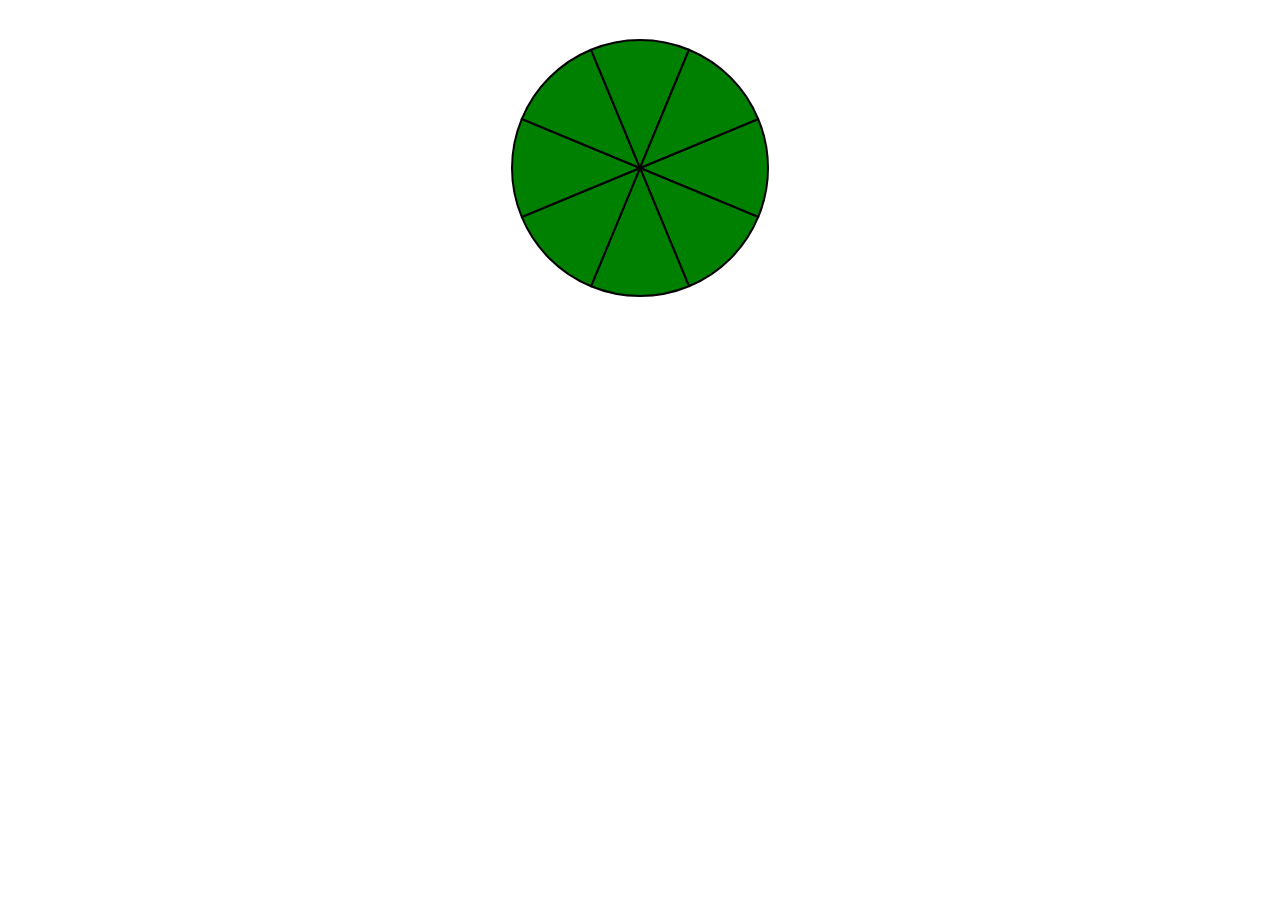
==== pie-inforgraphic/index.html @ 3f1b04b6 "Creating basic skeleton version of the Infographic Pie using SVG." ====
<!DOCTYPE html><html lang="en"><head><title>Pie Infographic</title><link rel="stylesheet" href="infographic.css"><script src="infographic.js" type="text/javascript"> </script></head><body><div class="infographic-wrapper"></div></body></html>
---- pie-inforgraphic/infographic.css ----
.infographic-wrapper {
  width: 25vw;
  height: 25vw;
  margin: auto; }

/*# sourceMappingURL=infographic.css.map */
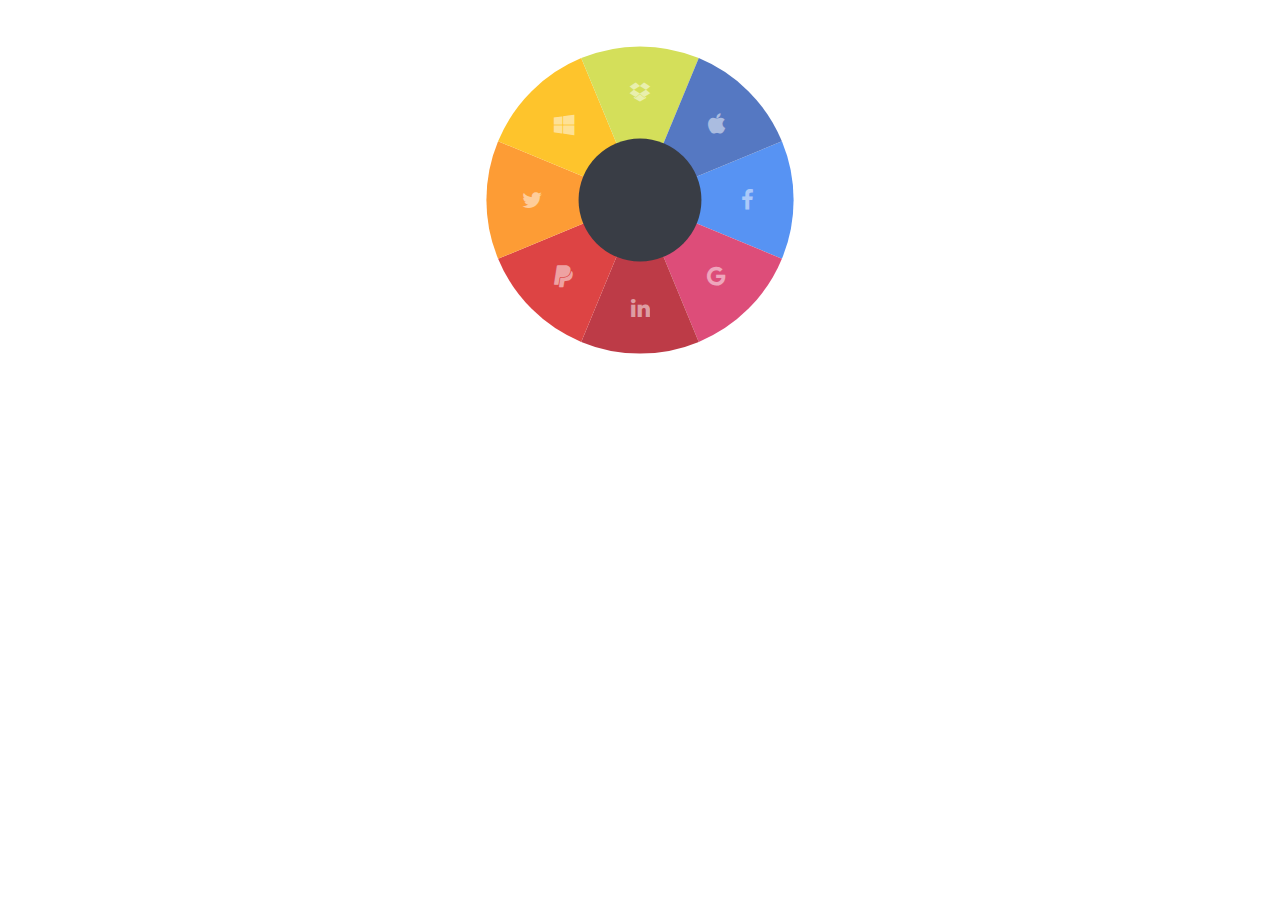
==== commit 4014a2f3: "Showing details of an expanded pie." ====
--- a/pie-inforgraphic/index.html
+++ b/pie-inforgraphic/index.html
@@ -1 +1 @@
-<!DOCTYPE html><html lang="en"><head><title>Pie Infographic</title><link rel="stylesheet" href="infographic.css"><script src="infographic.js" type="text/javascript"> </script></head><body><div class="infographic-wrapper"></div></body></html>+<!DOCTYPE html><html lang="en"><head><title>Pie Infographic</title><link rel="stylesheet" href="https://maxcdn.bootstrapcdn.com/font-awesome/4.3.0/css/font-awesome.min.css"><link rel="stylesheet" href="infographic.css"><script src="infographic.js" type="text/javascript"> </script></head><body><div class="infographic-wrapper"></div></body></html>--- a/pie-inforgraphic/infographic.css
+++ b/pie-inforgraphic/infographic.css
@@ -1,6 +1,28 @@
 .infographic-wrapper {
-  width: 25vw;
-  height: 25vw;
+  width: 30vw;
+  height: 30vw;
   margin: auto; }
+  .infographic-wrapper svg {
+    transition: transform 2s;
+    -webkit-transition: -webkit-transform 2s; }
+  .infographic-wrapper .outer-group, .infographic-wrapper .content-group .icon-group {
+    transform-origin: '50% 50%';
+    -webkit-transform-origin: '50% 50%'; }
+  .infographic-wrapper .outer-group {
+    transition: transform 2s;
+    -webkit-transition: -webkit-transform 2s;
+    width: 100%;
+    height: 100%; }
+    .infographic-wrapper .outer-group [data-state~='expand'] > .content-group .icon-group {
+      opacity: 1; }
+    .infographic-wrapper .outer-group [data-state~='expand'] > .content-group .detail {
+      opacity: 1; }
+  .infographic-wrapper .content-group {
+    overflow: visible; }
+    .infographic-wrapper .content-group .icon-group {
+      font-size: 22px;
+      opacity: 0.5; }
+    .infographic-wrapper .content-group .detail {
+      opacity: 0; }
 
 /*# sourceMappingURL=infographic.css.map */
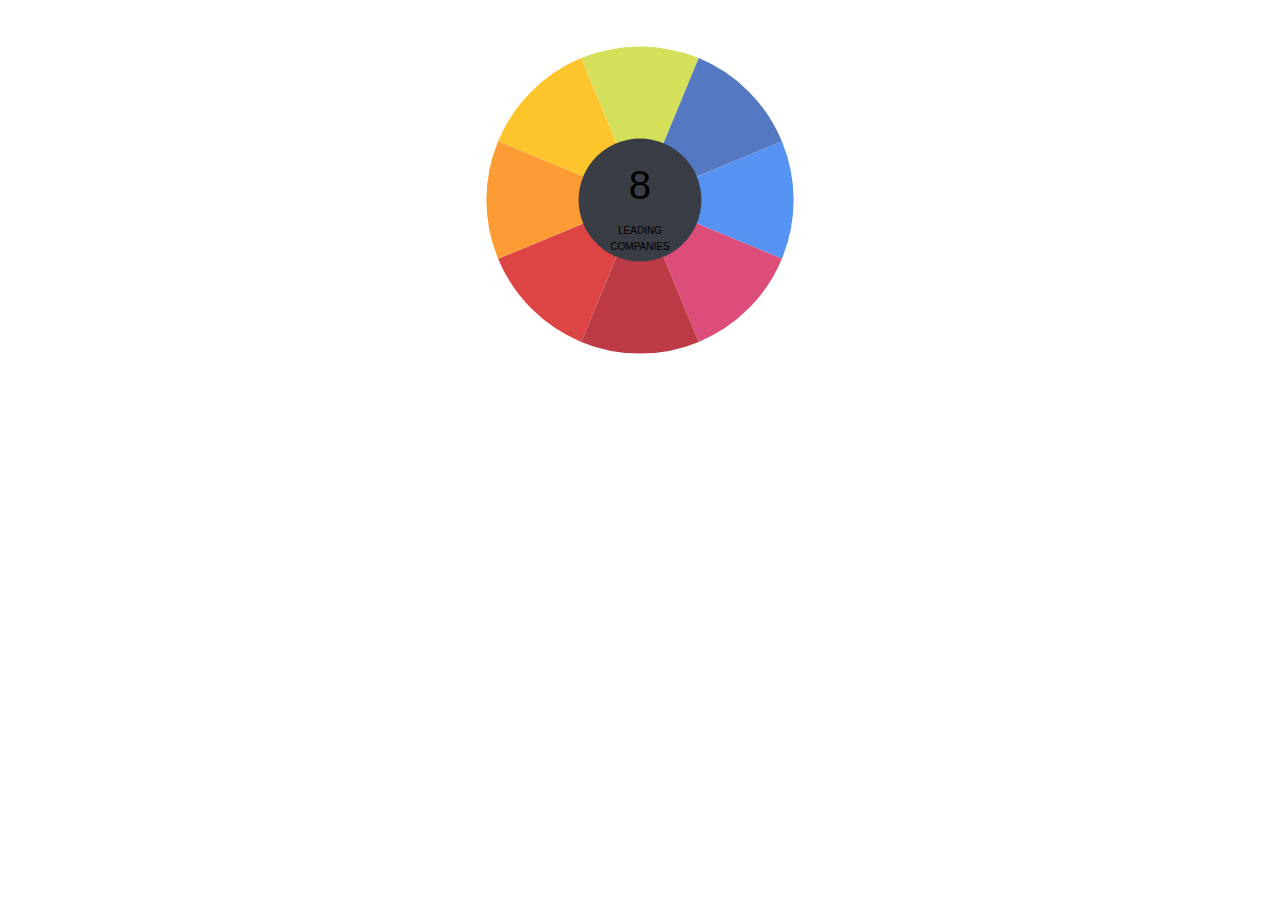
==== commit 6fa2cfec: "Adding new DOM for icon state in the center." ====
--- a/pie-inforgraphic/index.html
+++ b/pie-inforgraphic/index.html
@@ -1 +1 @@
-<!DOCTYPE html><html lang="en"><head><title>Pie Infographic</title><link rel="stylesheet" href="https://maxcdn.bootstrapcdn.com/font-awesome/4.3.0/css/font-awesome.min.css"><link rel="stylesheet" href="infographic.css"><script src="infographic.js" type="text/javascript"> </script></head><body><div class="infographic-wrapper"></div></body></html>+<!DOCTYPE html><html lang="en"><head><title>Pie Infographic    </title><!--link(rel='stylesheet', href = 'http://fonts.googleapis.com/css?family=Open+Sans')--><!--link(rel='stylesheet', href = 'https://maxcdn.bootstrapcdn.com/font-awesome/4.3.0/css/font-awesome.min.css')--><link rel="stylesheet" href="vendor/font-awesome/css/font-awesome.min.css"><link rel="stylesheet" href="infographic.css"><script src="infographic.js" type="text/javascript"> </script></head><body><div class="infographic-wrapper"></div></body></html>--- a/pie-inforgraphic/infographic.css
+++ b/pie-inforgraphic/infographic.css
@@ -1,7 +1,8 @@
 .infographic-wrapper {
   width: 30vw;
   height: 30vw;
-  margin: auto; }
+  margin: auto;
+  font-family: 'Open Sans', sans-serif; }
   .infographic-wrapper svg {
     transition: transform 2s;
     -webkit-transition: -webkit-transform 2s; }
@@ -15,14 +16,41 @@
     height: 100%; }
     .infographic-wrapper .outer-group [data-state~='expand'] > .content-group .icon-group {
       opacity: 1; }
-    .infographic-wrapper .outer-group [data-state~='expand'] > .content-group .detail {
-      opacity: 1; }
   .infographic-wrapper .content-group {
     overflow: visible; }
     .infographic-wrapper .content-group .icon-group {
       font-size: 22px;
-      opacity: 0.5; }
+      opacity: 0.4; }
     .infographic-wrapper .content-group .detail {
-      opacity: 0; }
+      opacity: 0;
+      font-size: 15px; }
+      .infographic-wrapper .content-group .detail.enter {
+        animation: fadeIn 0.75s ease-in 0s 1 normal forwards;
+        -webkit-animation: fadeIn 0.75s ease-in 0s 1 normal forwards; }
+      .infographic-wrapper .content-group .detail.exit {
+        animation: fadeIn 0.2s ease-in 0s 1 reverse backwards;
+        -webkit-animation: fadeIn 0.2s ease-in 0s 1 reverse backwards; }
+  .infographic-wrapper .center-group {
+    transition: transform 2s;
+    -webkit-transition: -webkit-transform 2s;
+    transform-origin: center center;
+    -webkit-transform-origin: center center; }
+    .infographic-wrapper .center-group.state-icon text.head, .infographic-wrapper .center-group.state-icon text.subhead, .infographic-wrapper .center-group.state-icon text.detail, .infographic-wrapper .center-group.state-icon image {
+      display: none; }
+    .infographic-wrapper .center-group.state-image text.icon, .infographic-wrapper .center-group.state-image text.head {
+      display: none; }
+    .infographic-wrapper .center-group.state-text text.icon, .infographic-wrapper .center-group.state-text image {
+      display: none; }
+
+@keyframes fadeIn {
+  0% {
+    opacity: 0; }
+  100% {
+    opacity: 1; } }
+@-webkit-keyframes fadeIn {
+  0% {
+    opacity: 0; }
+  100% {
+    opacity: 1; } }
 
 /*# sourceMappingURL=infographic.css.map */
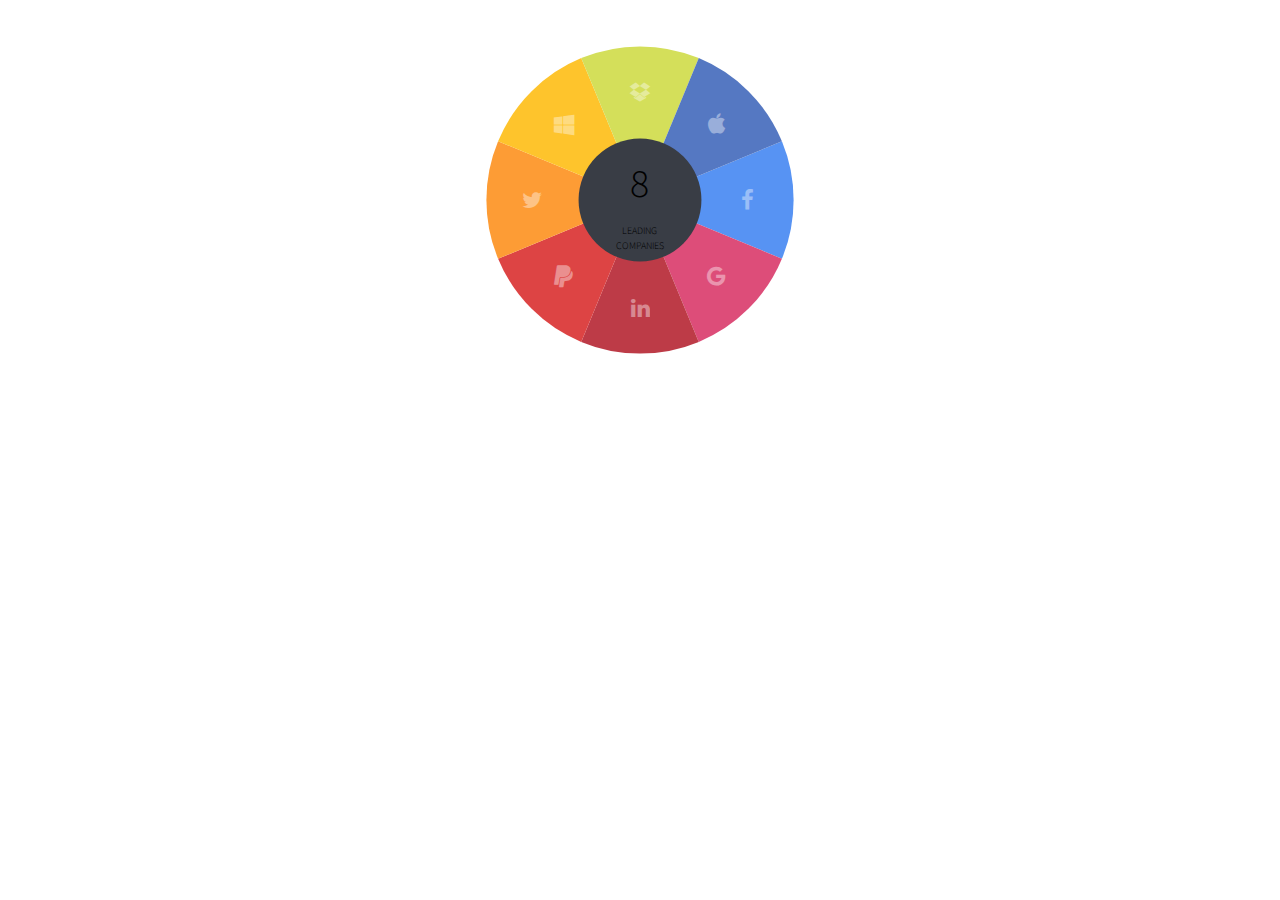
==== commit fcba4d64: "Changing the font to Source Sans Google Fonts." ====
--- a/pie-inforgraphic/index.html
+++ b/pie-inforgraphic/index.html
@@ -1 +1 @@
-<!DOCTYPE html><html lang="en"><head><title>Pie Infographic    </title><!--link(rel='stylesheet', href = 'http://fonts.googleapis.com/css?family=Open+Sans')--><!--link(rel='stylesheet', href = 'https://maxcdn.bootstrapcdn.com/font-awesome/4.3.0/css/font-awesome.min.css')--><link rel="stylesheet" href="vendor/font-awesome/css/font-awesome.min.css"><link rel="stylesheet" href="infographic.css"><script src="infographic.js" type="text/javascript"> </script></head><body><div class="infographic-wrapper"></div></body></html>+<!DOCTYPE html><html lang="en"><head><title>Pie Infographic    </title><link rel="stylesheet" href="http://fonts.googleapis.com/css?family=Source+Sans+Pro:200,300,400"><link rel="stylesheet" href="https://maxcdn.bootstrapcdn.com/font-awesome/4.3.0/css/font-awesome.min.css"><!--link(rel='stylesheet', href = 'vendor/font-awesome/css/font-awesome.min.css')--><link rel="stylesheet" href="infographic.css"><script src="infographic.js" type="text/javascript"> </script></head><body><div class="infographic-wrapper"></div></body></html>--- a/pie-inforgraphic/infographic.css
+++ b/pie-inforgraphic/infographic.css
@@ -2,28 +2,28 @@
   width: 30vw;
   height: 30vw;
   margin: auto;
-  font-family: 'Open Sans', sans-serif; }
-  .infographic-wrapper svg {
+  font-family: 'Source Sans Pro', sans-serif;
+  font-weight: 300; }
+  .infographic-wrapper .outer-group, .infographic-wrapper .content-group .icon-group {
+    transform-origin: 50% 50%;
+    -webkit-transform-origin: 50% 50%; }
+  .infographic-wrapper .outer-group {
+    width: 100%;
+    height: 100%;
     transition: transform 2s;
     -webkit-transition: -webkit-transform 2s; }
-  .infographic-wrapper .outer-group, .infographic-wrapper .content-group .icon-group {
-    transform-origin: '50% 50%';
-    -webkit-transform-origin: '50% 50%'; }
-  .infographic-wrapper .outer-group {
-    transition: transform 2s;
-    -webkit-transition: -webkit-transform 2s;
-    width: 100%;
-    height: 100%; }
     .infographic-wrapper .outer-group [data-state~='expand'] > .content-group .icon-group {
       opacity: 1; }
   .infographic-wrapper .content-group {
     overflow: visible; }
     .infographic-wrapper .content-group .icon-group {
       font-size: 22px;
-      opacity: 0.4; }
+      opacity: 0.4;
+      cursor: pointer; }
     .infographic-wrapper .content-group .detail {
       opacity: 0;
-      font-size: 15px; }
+      font-size: 15px;
+      cursor: pointer; }
       .infographic-wrapper .content-group .detail.enter {
         animation: fadeIn 0.75s ease-in 0s 1 normal forwards;
         -webkit-animation: fadeIn 0.75s ease-in 0s 1 normal forwards; }
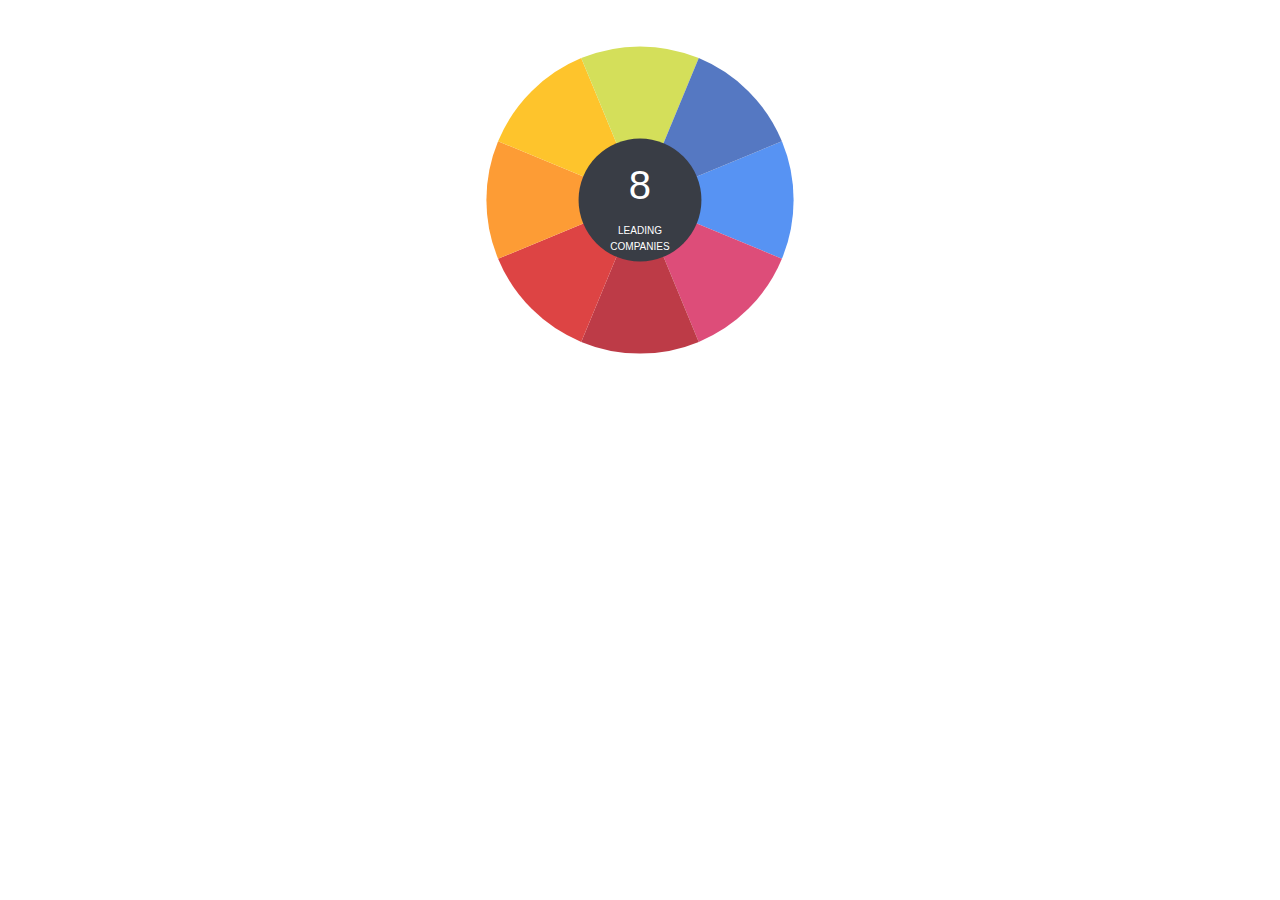
==== commit 6b9cad80: "Making fixes for textContent SVG and opacity-animation for Safari." ====
--- a/pie-inforgraphic/index.html
+++ b/pie-inforgraphic/index.html
@@ -1 +1 @@
-<!DOCTYPE html><html lang="en"><head><title>Pie Infographic    </title><link rel="stylesheet" href="http://fonts.googleapis.com/css?family=Source+Sans+Pro:200,300,400"><link rel="stylesheet" href="https://maxcdn.bootstrapcdn.com/font-awesome/4.3.0/css/font-awesome.min.css"><!--link(rel='stylesheet', href = 'vendor/font-awesome/css/font-awesome.min.css')--><link rel="stylesheet" href="infographic.css"><script src="infographic.js" type="text/javascript"> </script></head><body><div class="infographic-wrapper"></div></body></html>+<!DOCTYPE html><html lang="en"><head><title>Pie Infographic    </title><!--link(rel='stylesheet', href = 'http://fonts.googleapis.com/css?family=Source+Sans+Pro:200,300,400')--><!--link(rel='stylesheet', href = 'https://maxcdn.bootstrapcdn.com/font-awesome/4.3.0/css/font-awesome.min.css')--><link rel="stylesheet" href="vendor/font-awesome/css/font-awesome.min.css"><link rel="stylesheet" href="infographic.css"><script src="infographic.js" type="text/javascript"> </script></head><body><div class="infographic-wrapper"></div></body></html>--- a/pie-inforgraphic/infographic.css
+++ b/pie-inforgraphic/infographic.css
@@ -6,7 +6,8 @@
   font-weight: 300; }
   .infographic-wrapper .outer-group, .infographic-wrapper .content-group .icon-group {
     transform-origin: 50% 50%;
-    -webkit-transform-origin: 50% 50%; }
+    -webkit-transform-origin: 50% 50%;
+    -moz-transform-origin: 50% 50%; }
   .infographic-wrapper .outer-group {
     width: 100%;
     height: 100%;
@@ -35,11 +36,11 @@
     -webkit-transition: -webkit-transform 2s;
     transform-origin: center center;
     -webkit-transform-origin: center center; }
-    .infographic-wrapper .center-group.state-icon text.head, .infographic-wrapper .center-group.state-icon text.subhead, .infographic-wrapper .center-group.state-icon text.detail, .infographic-wrapper .center-group.state-icon image {
+    .infographic-wrapper .center-group.state-icon text.head, .infographic-wrapper .center-group.state-icon text.subhead, .infographic-wrapper .center-group.state-icon text.detail, .infographic-wrapper .center-group.state-icon image, .infographic-wrapper .center-group.state-icon rect {
       display: none; }
     .infographic-wrapper .center-group.state-image text.icon, .infographic-wrapper .center-group.state-image text.head {
       display: none; }
-    .infographic-wrapper .center-group.state-text text.icon, .infographic-wrapper .center-group.state-text image {
+    .infographic-wrapper .center-group.state-text text.icon, .infographic-wrapper .center-group.state-text image, .infographic-wrapper .center-group.state-text rect {
       display: none; }
 
 @keyframes fadeIn {
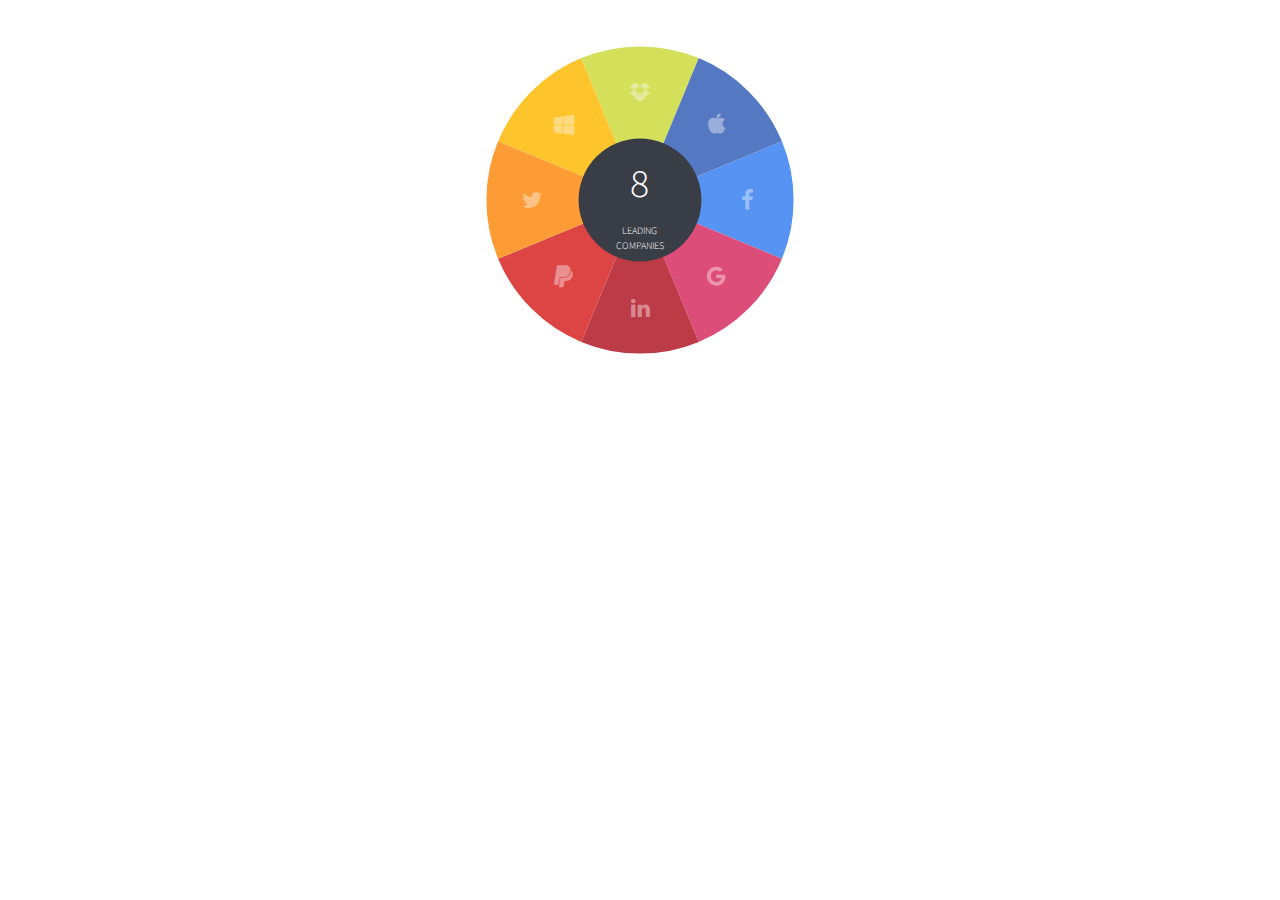
==== commit 3d5ad935: "Updating references to Google fonts." ====
--- a/pie-inforgraphic/index.html
+++ b/pie-inforgraphic/index.html
@@ -1 +1 @@
-<!DOCTYPE html><html lang="en"><head><title>Pie Infographic    </title><!--link(rel='stylesheet', href = 'http://fonts.googleapis.com/css?family=Source+Sans+Pro:200,300,400')--><!--link(rel='stylesheet', href = 'https://maxcdn.bootstrapcdn.com/font-awesome/4.3.0/css/font-awesome.min.css')--><link rel="stylesheet" href="vendor/font-awesome/css/font-awesome.min.css"><link rel="stylesheet" href="infographic.css"><script src="infographic.js" type="text/javascript"> </script></head><body><div class="infographic-wrapper"></div></body></html>+<!DOCTYPE html><html lang="en"><head><title>Pie Infographic    </title><link rel="stylesheet" href="http://fonts.googleapis.com/css?family=Source+Sans+Pro:200,300,400"><link rel="stylesheet" href="https://maxcdn.bootstrapcdn.com/font-awesome/4.3.0/css/font-awesome.min.css"><link rel="stylesheet" href="infographic.css"><script src="infographic.js" type="text/javascript"> </script></head><body><div class="infographic-wrapper"></div></body></html>